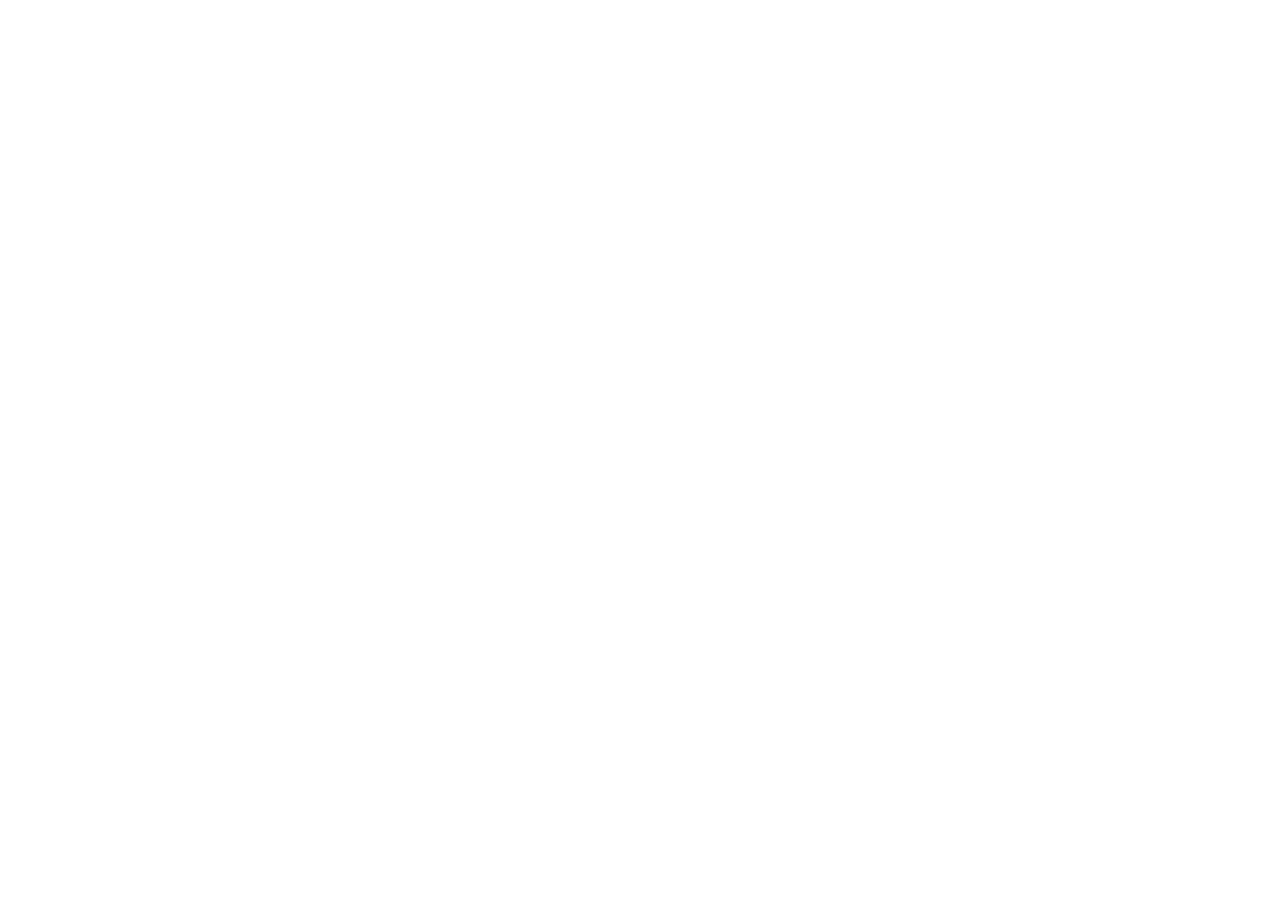
==== index.html @ a4ef33b0 "Created index.html file at root level as well as a css folder which will contain styling." ====
<!DOCTYPE html>
<html lang="en">
<head>
  <meta charset="UTF-8">
  <meta http-equiv="X-UA-Compatible" content="IE=edge">
  <meta name="viewport" content="width=device-width, initial-scale=1.0">
  <title>Document</title>
</head>
<body>
  
</body>
</html>
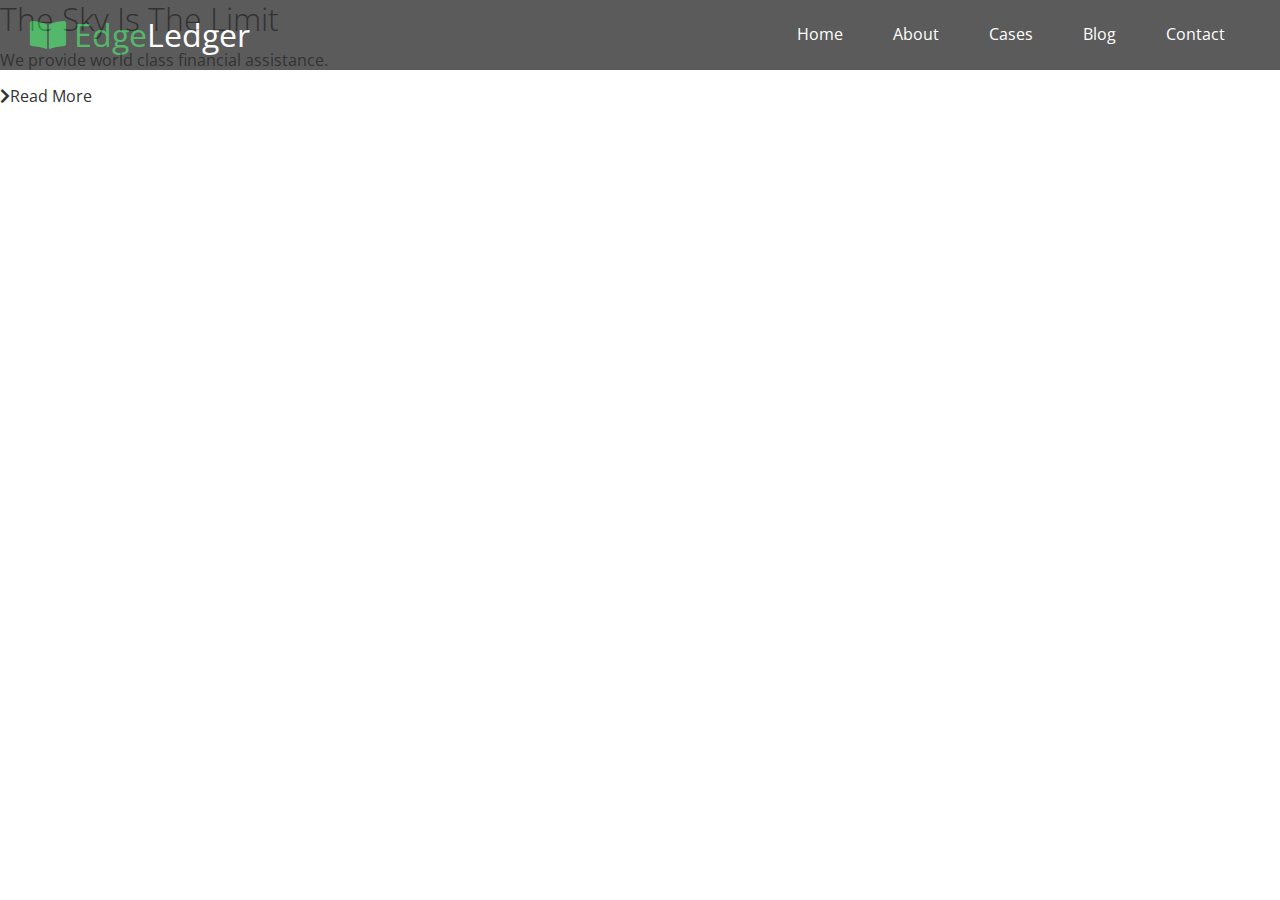
==== commit 7a9bfb99: "Created navbar with styling." ====
--- a/index.html
+++ b/index.html
@@ -4,9 +4,32 @@
   <meta charset="UTF-8">
   <meta http-equiv="X-UA-Compatible" content="IE=edge">
   <meta name="viewport" content="width=device-width, initial-scale=1.0">
-  <title>Document</title>
+  <title>Welcome to EdgeLedger</title>
+  <link rel="stylesheet" href="https://cdnjs.cloudflare.com/ajax/libs/font-awesome/5.15.4/css/all.min.css" integrity="sha512-1ycn6IcaQQ40/MKBW2W4Rhis/DbILU74C1vSrLJxCq57o941Ym01SwNsOMqvEBFlcgUa6xLiPY/NS5R+E6ztJQ==" crossorigin="anonymous" referrerpolicy="no-referrer" />
+  <link rel="stylesheet" href="./css/utilities.css">
+  <link rel="stylesheet" href="./css/style.css">
 </head>
-<body>
-  
+<body id="home"->
+  <header class="hero">
+    <div class="navbar">
+      <h1 class="logo">
+        <span class="text-primary"><i class="fas fa-book-open"></i> Edge</span>Ledger
+      </h1>
+      <nav>
+        <ul>
+          <li><a href="#home">Home</a></li>
+          <li><a href="#about">About</a></li>
+          <li><a href="#cases">Cases</a></li>
+          <li><a href="#blog">Blog</a></li>
+          <li><a href="#contact">Contact</a></li>
+        </ul>
+      </nav>
+    </div>
+    <div class="content">
+      <h1>The Sky Is The Limit</h1>
+      <p>We provide world class financial assistance.</p>
+      <a href="#about" class="btn"><i class="fas fa-chevron-right"></i>Read More</a>
+    </div>
+  </header>
 </body>
 </html>--- a/css/utilities.css
+++ b/css/utilities.css
@@ -0,0 +1,9 @@
+/* Text colors */
+
+.text-primary {
+  color: #28a745;
+}
+
+.text-secondary {
+  color: #0284d0;
+}
--- a/css/style.css
+++ b/css/style.css
@@ -0,0 +1,70 @@
+@import url("https://fonts.googleapis.com/css2?family=Open+Sans:wght@300;400&display=swap");
+
+* {
+  box-sizing: border-box;
+  padding: 0;
+  margin: 0;
+}
+
+body {
+  font-family: "Open Sans", sans-serif;
+  background: #fff;
+  color: #333;
+  line-height: 1.6;
+}
+
+ul {
+  list-style: none;
+}
+
+a {
+  color: #333;
+  text-decoration: none;
+}
+
+h1,
+h2 {
+  font-weight: 300;
+  line-height: 1.2;
+}
+
+p {
+  margin: 10px 0;
+}
+
+img {
+  width: 100%;
+}
+
+/* Navbar */
+.navbar {
+  display: flex;
+  align-items: center;
+  justify-content: space-between;
+  background: #333;
+  color: #fff;
+  opacity: 0.8;
+  width: 100%;
+  height: 70px;
+  position: fixed;
+  top: 0px;
+  padding: 0 30px;
+}
+
+.navbar a {
+  color: #fff;
+  padding: 10px 20px;
+  margin: 0 5px;
+}
+
+.navbar a:hover {
+  border-bottom: #28a745 2px solid;
+}
+
+.navbar ul {
+  display: flex;
+}
+
+.navbar .logo {
+  font-weight: 400;
+}
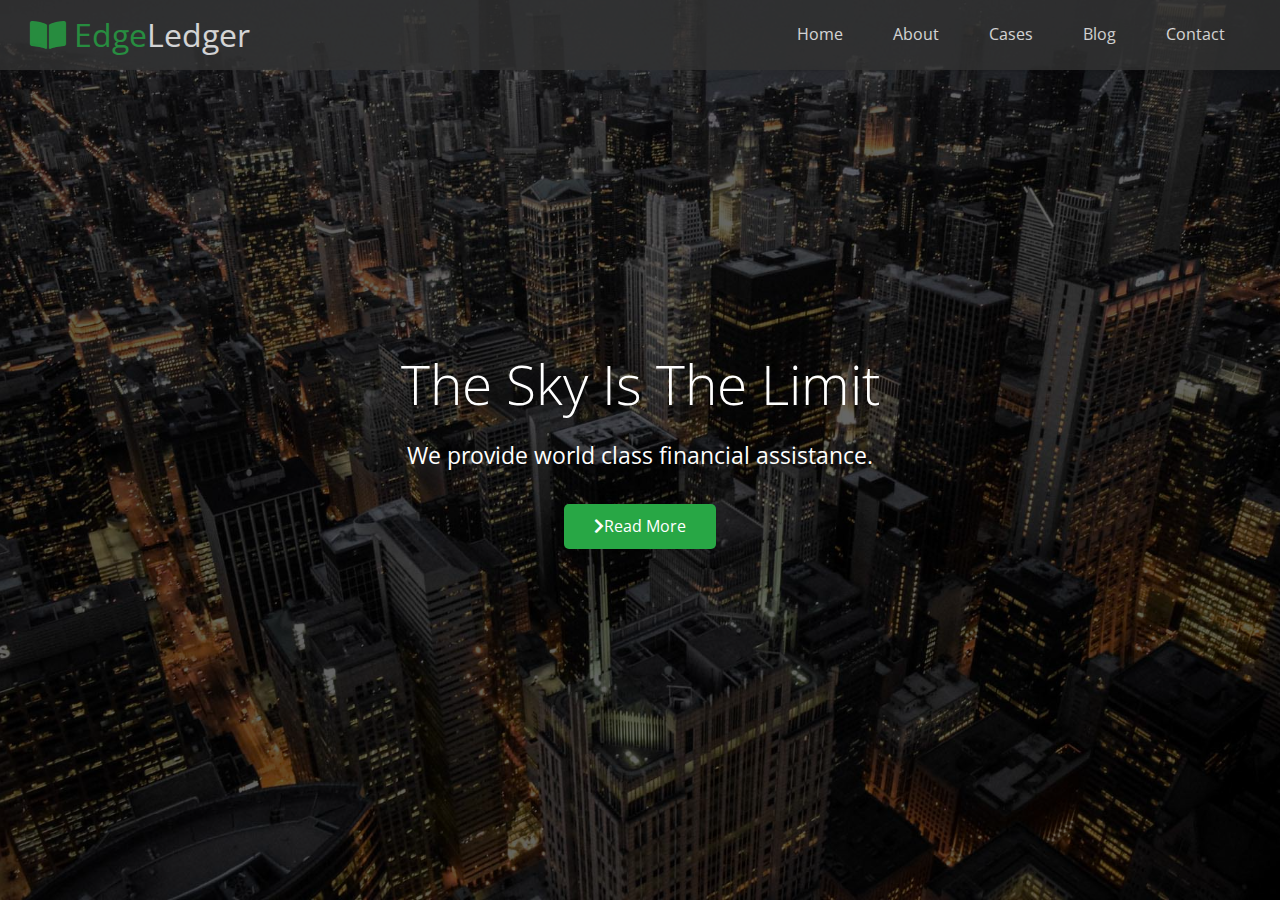
==== commit 56dc0c6d: "Added content to header including a navbar and styled." ====
--- a/index.html
+++ b/index.html
@@ -28,7 +28,7 @@
     <div class="content">
       <h1>The Sky Is The Limit</h1>
       <p>We provide world class financial assistance.</p>
-      <a href="#about" class="btn"><i class="fas fa-chevron-right"></i>Read More</a>
+      <a href="#about" class="btn btn-primary"><i class="fas fa-chevron-right"></i>Read More</a>
     </div>
   </header>
 </body>
--- a/css/utilities.css
+++ b/css/utilities.css
@@ -7,3 +7,36 @@
 .text-secondary {
   color: #0284d0;
 }
+
+/* Button */
+.btn {
+  cursor: pointer;
+  display: inline-block;
+  padding: 10px 30px;
+  border: none;
+  border-radius: 5px;
+}
+
+.btn:hover {
+  opacity: 0.9;
+}
+
+.btn-primary {
+  background: #28a745;
+  color: #fff;
+}
+
+.btn-secondary {
+  background: #0284d0;
+  color: #fff;
+}
+
+.btn-dark {
+  background: #333;
+  color: #fff;
+}
+
+.btn-light {
+  background: #f4f4f4;
+  color: #333;
+}
--- a/css/style.css
+++ b/css/style.css
@@ -68,3 +68,45 @@
 .navbar .logo {
   font-weight: 400;
 }
+
+/* Header */
+.hero {
+  background: url("../img/home/showcase.jpg") no-repeat center center/cover;
+  height: 100vh;
+  position: relative;
+  color: #fff;
+}
+
+.hero .content {
+  display: flex;
+  flex-direction: column;
+  align-items: center;
+  justify-content: center;
+  text-align: center;
+  height: 100%;
+  padding: 0 20px;
+}
+
+.hero .content h1 {
+  font-size: 55px;
+}
+
+.hero .content p {
+  font-size: 23px;
+  max-width: 600px;
+  margin: 20px 0 30px;
+}
+
+.hero::before {
+  content: "";
+  position: absolute;
+  top: 0;
+  left: 0;
+  width: 100%;
+  height: 100%;
+  background: rgba(0, 0, 0, 0.6);
+}
+
+.hero * {
+  z-index: 10;
+}
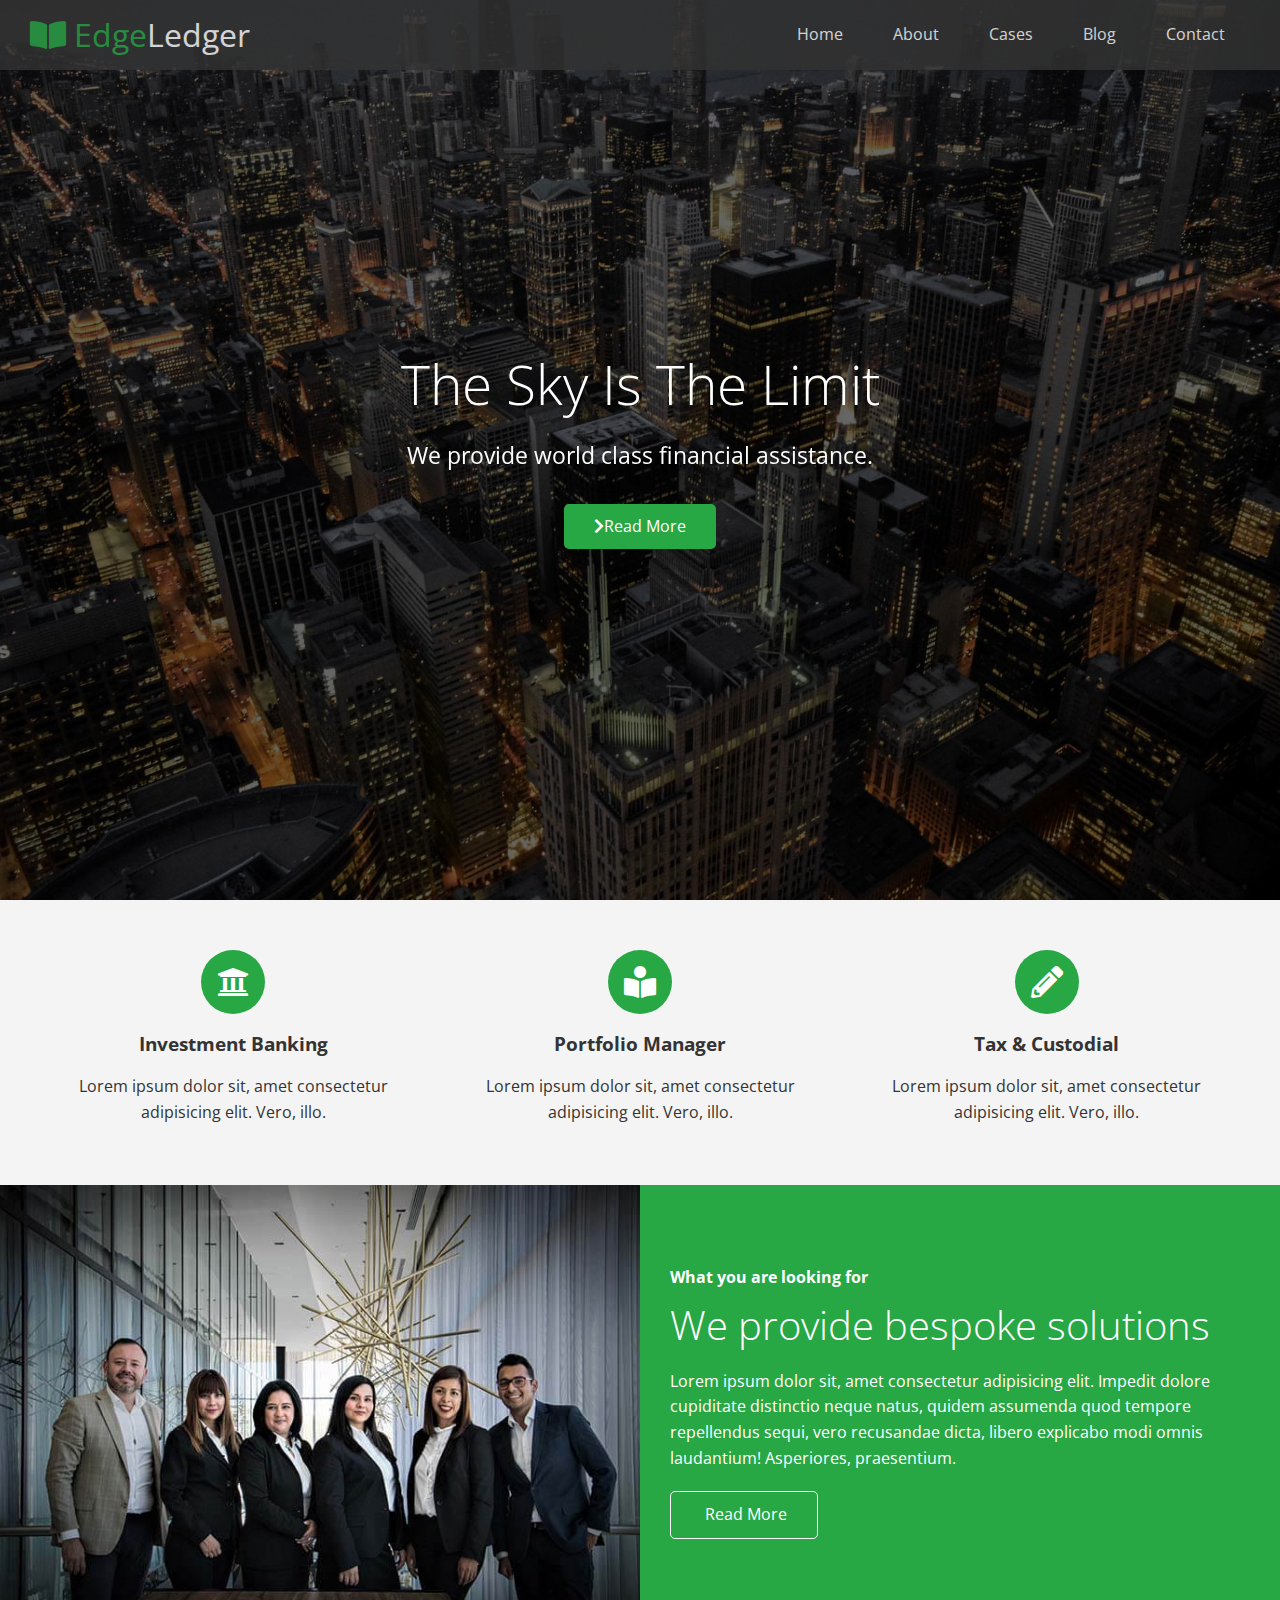
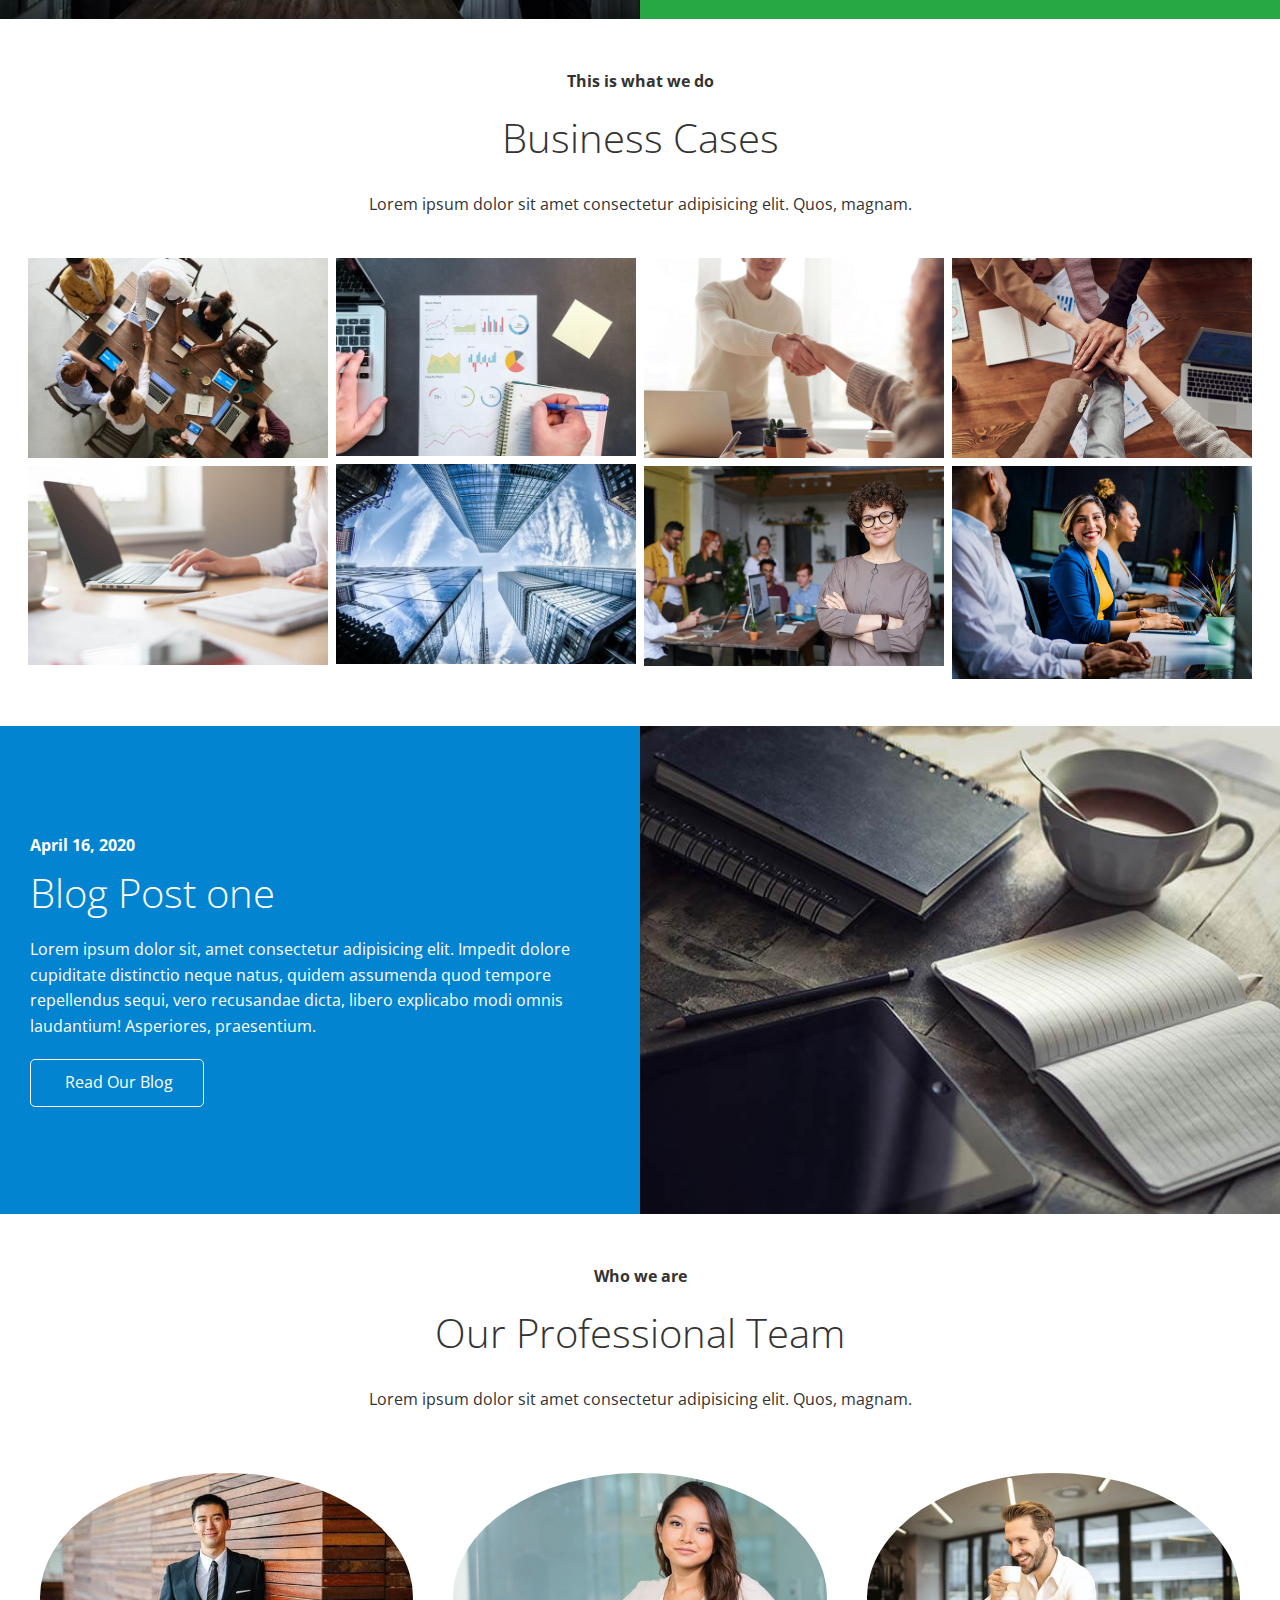
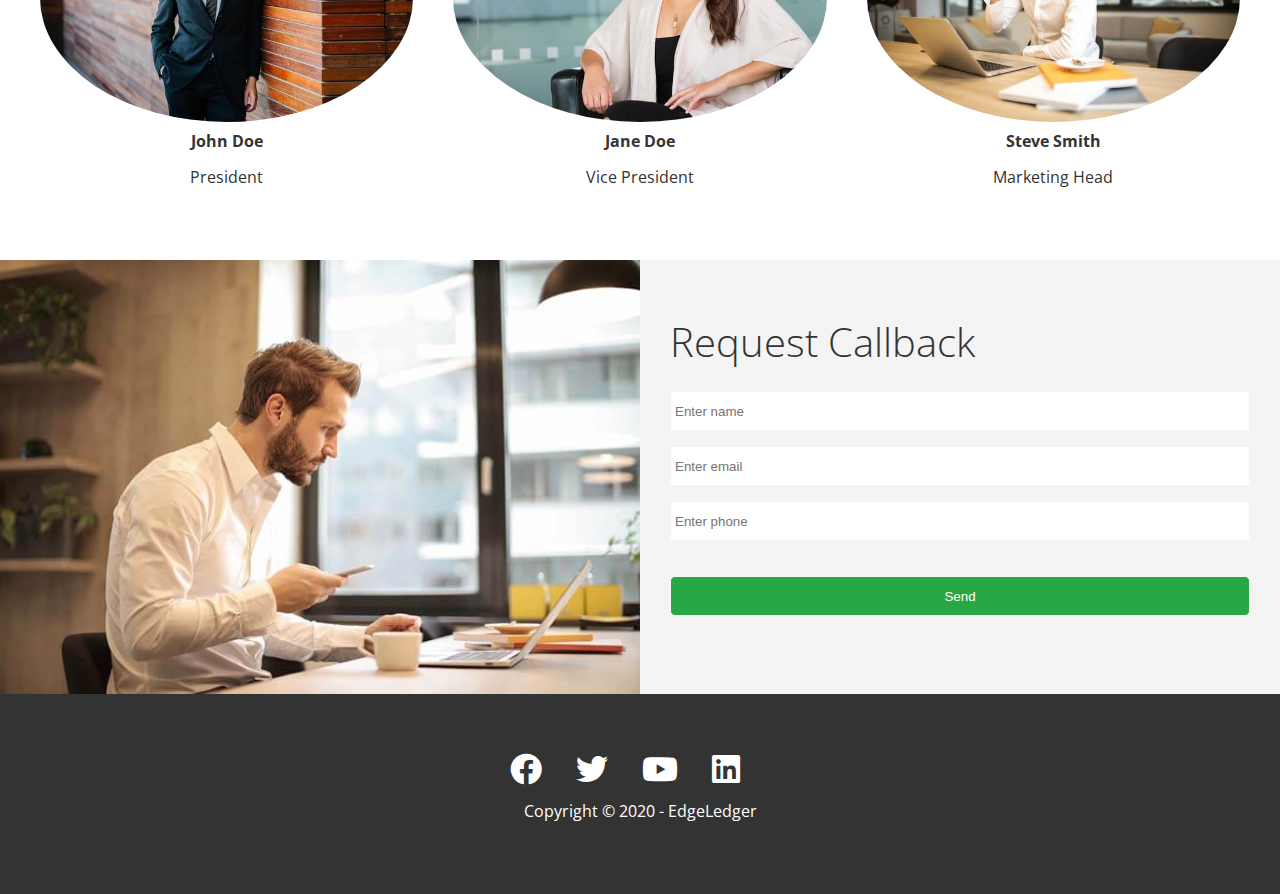
==== commit 8fbc9036: "Completed home page with all styling." ====
--- a/index.html
+++ b/index.html
@@ -31,5 +31,165 @@
       <a href="#about" class="btn btn-primary"><i class="fas fa-chevron-right"></i>Read More</a>
     </div>
   </header>
+  <main>
+    <!-- About icons -->
+    <section id="about" class="icons bg-light">
+      <div class="flex-items">
+        <div>
+          <i class="fas fa-university fa-2x"></i>
+          <div>
+            <h3>Investment Banking</h3>
+            <p>Lorem ipsum dolor sit, amet consectetur adipisicing elit. Vero, illo.</p>
+          </div>
+        </div>
+        <div>
+          <i class="fas fa-book-reader fa-2x"></i>
+          <div>
+            <h3>Portfolio Manager</h3>
+            <p>Lorem ipsum dolor sit, amet consectetur adipisicing elit. Vero, illo.</p>
+          </div>
+        </div>
+        <div>
+          <i class="fas fa-pencil-alt fa-2x"></i>
+          <div>
+            <h3>Tax & Custodial</h3>
+            <p>Lorem ipsum dolor sit, amet consectetur adipisicing elit. Vero, illo.</p>
+          </div>
+        </div>
+      </div>
+    </section>
+    <!-- About solutions -->
+    <section class="solutions flex-columns">
+      <div class="row">
+        <div class="column">
+          <div class="column-1">
+            <img src="./img/home/people.jpg" alt="">
+          </div>
+        </div>
+        <div class="column">
+          <div class="column-2 bg-primary">
+            <h4>What you are looking for</h4>
+            <h2>We provide bespoke solutions</h2>
+            <p>Lorem ipsum dolor sit, amet consectetur adipisicing elit. Impedit dolore cupiditate distinctio neque natus, quidem assumenda quod tempore repellendus sequi, vero recusandae dicta, libero explicabo modi omnis laudantium! Asperiores, praesentium.</p>
+            <a href="#" class="btn btn-outline">
+              <i class="fas fa-chevron"></i> 
+              Read More
+            </a>
+          </div>
+        </div>
+      </div>
+    </section>
+    <!-- Cases -->
+    <section id="cases" class="cases flex-grid section-padding">
+      <header class="section-header">
+        <h4>This is what we do</h4>
+        <h2>Business Cases</h2>
+        <p>Lorem ipsum dolor sit amet consectetur adipisicing elit. Quos, magnam.</p>
+      </header>
+      <div class="row">
+        <div class="column">
+          <img src="./img/cases/cases1.jpg" alt="">
+          <img src="./img/cases/cases2.jpg" alt="">
+        </div>
+        <div class="column">
+          <img src="./img/cases/cases3.jpg" alt="">
+          <img src="./img/cases/cases4.jpg" alt="">
+        </div>
+        <div class="column">
+          <img src="./img/cases/cases5.jpg" alt="">
+          <img src="./img/cases/cases6.jpg" alt="">
+        </div>
+        <div class="column">
+          <img src="./img/cases/cases7.jpg" alt="">
+          <img src="./img/cases/cases8.jpg" alt="">
+        </div>
+      </div>
+    </section>
+    <!-- Blog -->
+    <section id="blog" class="blog solutions flex-columns flex-reverse">
+      <div class="row">
+        <div class="column">
+          <div class="column-1">
+            <img src="./img/home/blog.jpg" alt="">
+          </div>
+        </div>
+        <div class="column">
+          <div class="column-2 bg-secondary">
+            <h4>April 16, 2020</h4>
+            <h2>Blog Post one</h2>
+            <p>Lorem ipsum dolor sit, amet consectetur adipisicing elit. Impedit dolore cupiditate distinctio neque natus, quidem assumenda quod tempore repellendus sequi, vero recusandae dicta, libero explicabo modi omnis laudantium! Asperiores, praesentium.</p>
+            <a href="#" class="btn btn-outline">
+              <i class="fas fa-chevron"></i> 
+              Read Our Blog
+            </a>
+          </div>
+        </div>
+      </div>
+    </section>
+    <!-- Team -->
+    <section id="team" class="team section-padding">
+      <header class="section-header">
+        <h4>Who we are</h4>
+        <h2>Our Professional Team</h2>
+        <p>Lorem ipsum dolor sit amet consectetur adipisicing elit. Quos, magnam.</p>
+      </header>
+      <div class="flex-items">
+        <div>
+          <img src="./img/team/person1.jpg" alt="">
+          <h4>John Doe</h4>
+          <p>President</p>
+        </div>
+        <div>
+          <img src="./img/team/person2.jpg" alt="">
+          <h4>Jane Doe</h4>
+          <p>Vice President</p>
+        </div>
+        <div>
+          <img src="./img/team/person3.jpg" alt="">
+          <h4>Steve Smith</h4>
+          <p>Marketing Head</p>
+        </div>
+      </div>
+    </section>
+    <!-- Contact -->
+    <section id="contact" class="contact flex-columns">
+      <div class="row">
+        <div class="column">
+          <div class="column-1">
+            <img src="./img/home/contact.jpg" alt="">
+          </div>
+        </div>
+        <div class="column">
+          <div class="column-2 bg-light">
+            <h2>Request Callback</h2>
+            <form action="" class="callback-form">
+              <div class="form-control">
+                <label for="name"></label>
+                <input type="text" name="name" id="name" placeholder="Enter name">
+              </div>
+              <div class="form-control">
+                <label for="email"></label>
+                <input type="email" name="email" id="email" placeholder="Enter email">
+              </div>
+              <div class="form-control">
+                <label for="phone"></label>
+                <input type="text" name="phone" id="phone" placeholder="Enter phone">
+              </div>
+              <input type="submit" value="Send" id="submit" class="btn">
+            </form>
+          </div>
+        </div>
+      </div>
+    </section>
+  </main>
+  <footer class="footer bg-dark">
+    <div class="social">
+      <a href=""><i class="fab fa-facebook fa-2x"></i></a>
+      <a href=""><i class="fab fa-twitter fa-2x"></i></a>
+      <a href=""><i class="fab fa-youtube fa-2x"></i></a>
+      <a href=""><i class="fab fa-linkedin fa-2x"></i></a>
+    </div>
+    <p>Copyright &copy; 2020 - EdgeLedger</p>
+  </footer>
 </body>
 </html>--- a/css/utilities.css
+++ b/css/utilities.css
@@ -15,28 +15,134 @@
   padding: 10px 30px;
   border: none;
   border-radius: 5px;
+  color: #fff;
+  background-color: #28a745;
 }
 
 .btn:hover {
   opacity: 0.9;
 }
 
-.btn-primary {
+.btn-primary,
+.bg-primary {
   background: #28a745;
   color: #fff;
 }
 
-.btn-secondary {
+.btn-secondary,
+.bg-secondary {
   background: #0284d0;
   color: #fff;
 }
 
-.btn-dark {
+.btn-dark,
+.bg-dark {
   background: #333;
   color: #fff;
 }
 
-.btn-light {
+.btn-light,
+.bg-light {
   background: #f4f4f4;
   color: #333;
 }
+
+.btn-outline {
+  background: transparent;
+  border: 1px solid #fff;
+}
+/* Flex items */
+.flex-items {
+  display: flex;
+  text-align: center;
+  justify-content: center;
+  text-align: center;
+  height: 100%;
+}
+
+.flex-items > div {
+  padding: 20px;
+}
+
+/* Flex columns */
+.flex-columns.flex-reverse .row {
+  flex-direction: row-reverse;
+}
+
+.flex-columns .row {
+  display: flex;
+  flex-direction: row;
+  flex-wrap: wrap;
+  width: 100%;
+}
+
+.flex-columns .column {
+  display: flex;
+  flex-direction: column;
+  flex-basis: 100%;
+  flex: 1;
+}
+
+.flex-columns .column .column-1,
+.flex-columns .column .column-2 {
+  height: 100%;
+}
+
+.flex-columns img {
+  width: 100%;
+  height: 100%;
+  object-fit: cover;
+}
+
+.flex-columns .column-2 {
+  display: flex;
+  flex-direction: column;
+  align-items: flex-start;
+  justify-content: center;
+  padding: 30px;
+}
+
+.flex-columns h2 {
+  font-size: 40px;
+  font-weight: 100;
+}
+
+.flex-columns h4 {
+  margin-bottom: 10px;
+}
+
+.flex-columns p {
+  margin: 20px 0;
+}
+
+/* Section header */
+.section-header {
+  padding: 30px;
+  display: flex;
+  flex-direction: column;
+  align-items: center;
+  justify-content: center;
+  text-align: center;
+}
+
+.section-header h2 {
+  font-size: 40px;
+  margin: 20px 0;
+}
+
+.section-padding {
+  padding: 20px 20px 40px;
+}
+
+/* Flex grid */
+.flex-grid .row {
+  display: flex;
+  flex-wrap: wrap;
+  padding: 0 4px;
+}
+
+.flex-grid .column {
+  flex: 25%;
+  max-width: 25%;
+  padding: 0 4px;
+}
--- a/css/style.css
+++ b/css/style.css
@@ -110,3 +110,81 @@
 .hero * {
   z-index: 10;
 }
+
+/* Icons */
+.icons {
+  padding: 30px;
+}
+
+.icons h3 {
+  font-weight: bold;
+  margin-bottom: 15px;
+}
+
+.icons i {
+  background-color: #28a745;
+  color: #fff;
+  padding: 1rem;
+  border-radius: 50%;
+  margin-bottom: 15px;
+}
+
+.cases img:hover {
+  opacity: 0.7;
+}
+
+.team img {
+  border-radius: 50%;
+}
+
+/* Callback form */
+.callback-form {
+  width: 100%;
+  padding: 20px 0;
+}
+
+.callback-form label {
+  display: block;
+  margin-bottom: 5px;
+}
+
+.callback-form .form-control {
+  margin-bottom: 15px;
+}
+
+.callback-form input {
+  width: 100%;
+  padding: 4px;
+  height: 40px;
+  border: #f5f5f5 1px solid;
+}
+
+.callback-form input:focus {
+  outline-color: #28a745;
+}
+
+.callback-form .btn {
+  padding: 12px 0;
+  margin-top: 20px;
+}
+
+/* Footer */
+.footer {
+  display: flex;
+  flex-direction: column;
+  align-items: center;
+  justify-content: center;
+  text-align: center;
+  height: 200px;
+}
+
+.footer a {
+  color: #fff;
+}
+
+.footer a:hover {
+  color: #28a745;
+}
+.footer .social > * {
+  margin-right: 30px;
+}
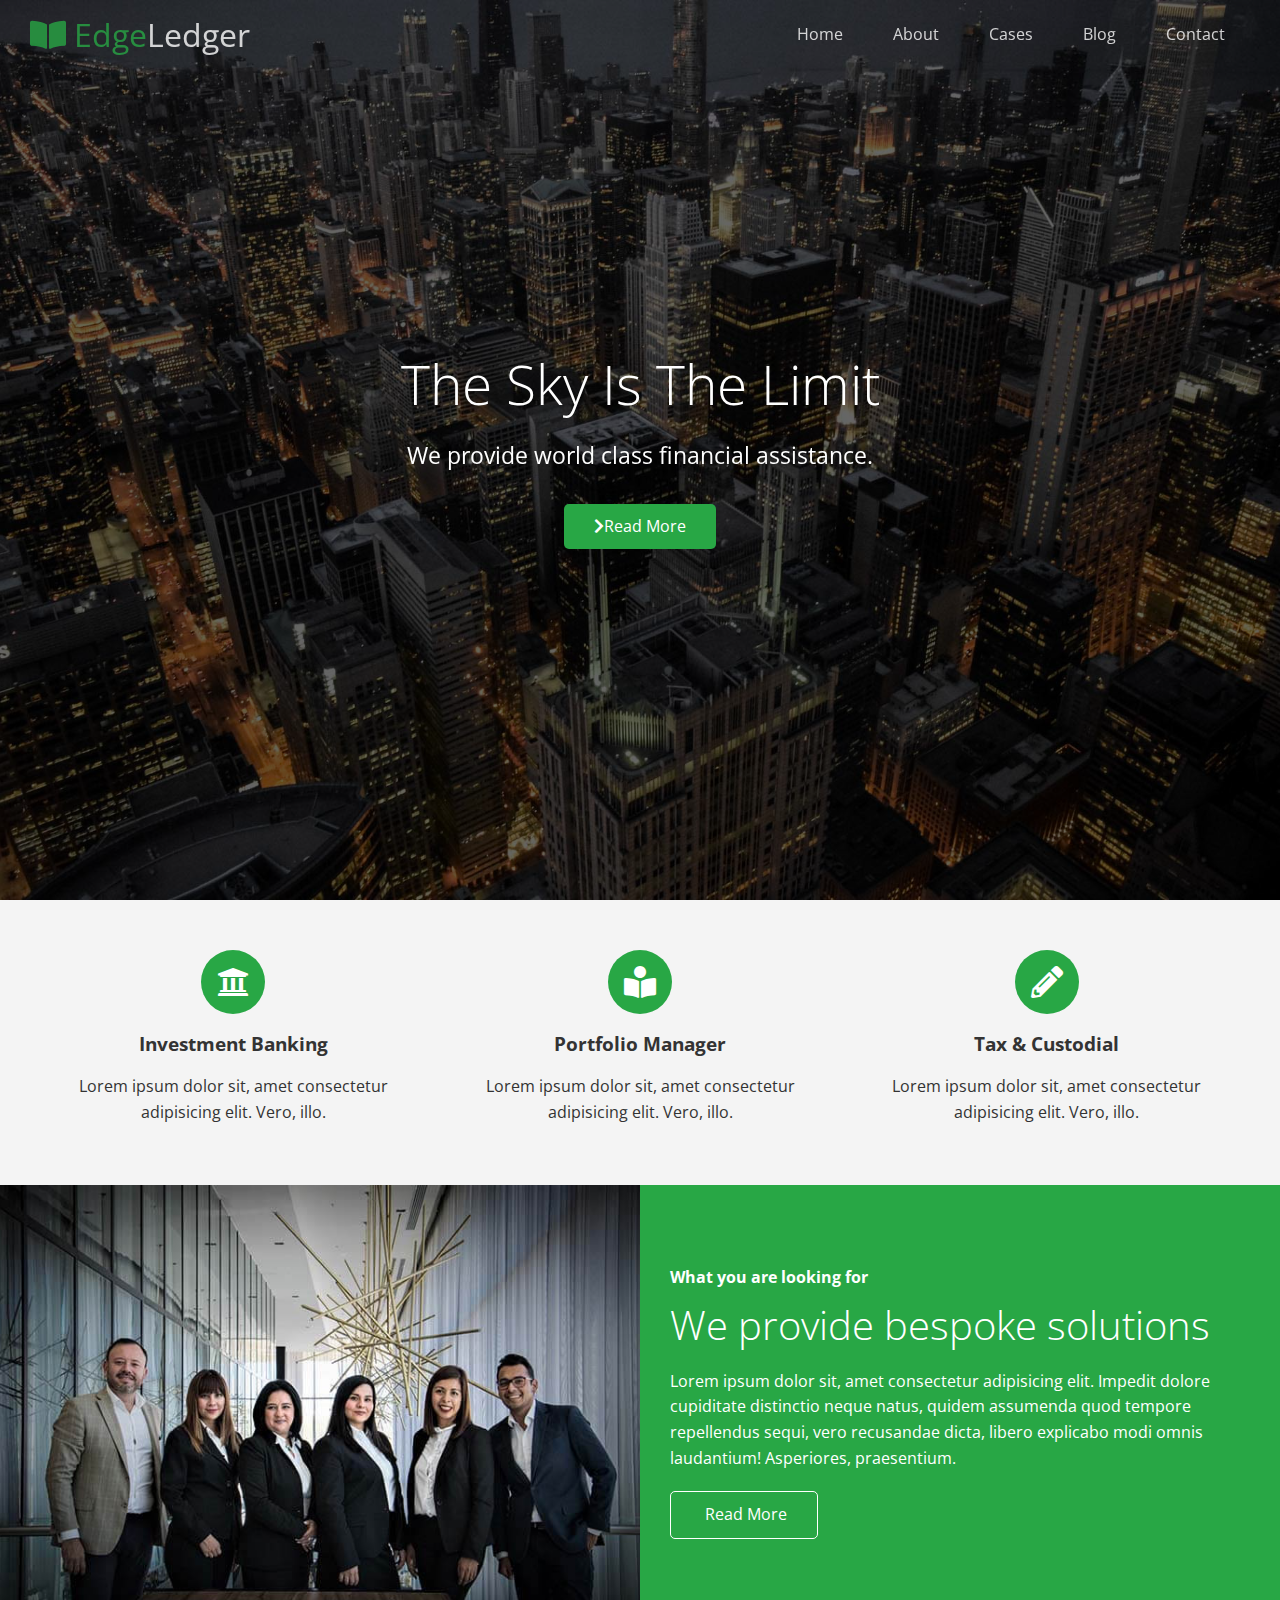
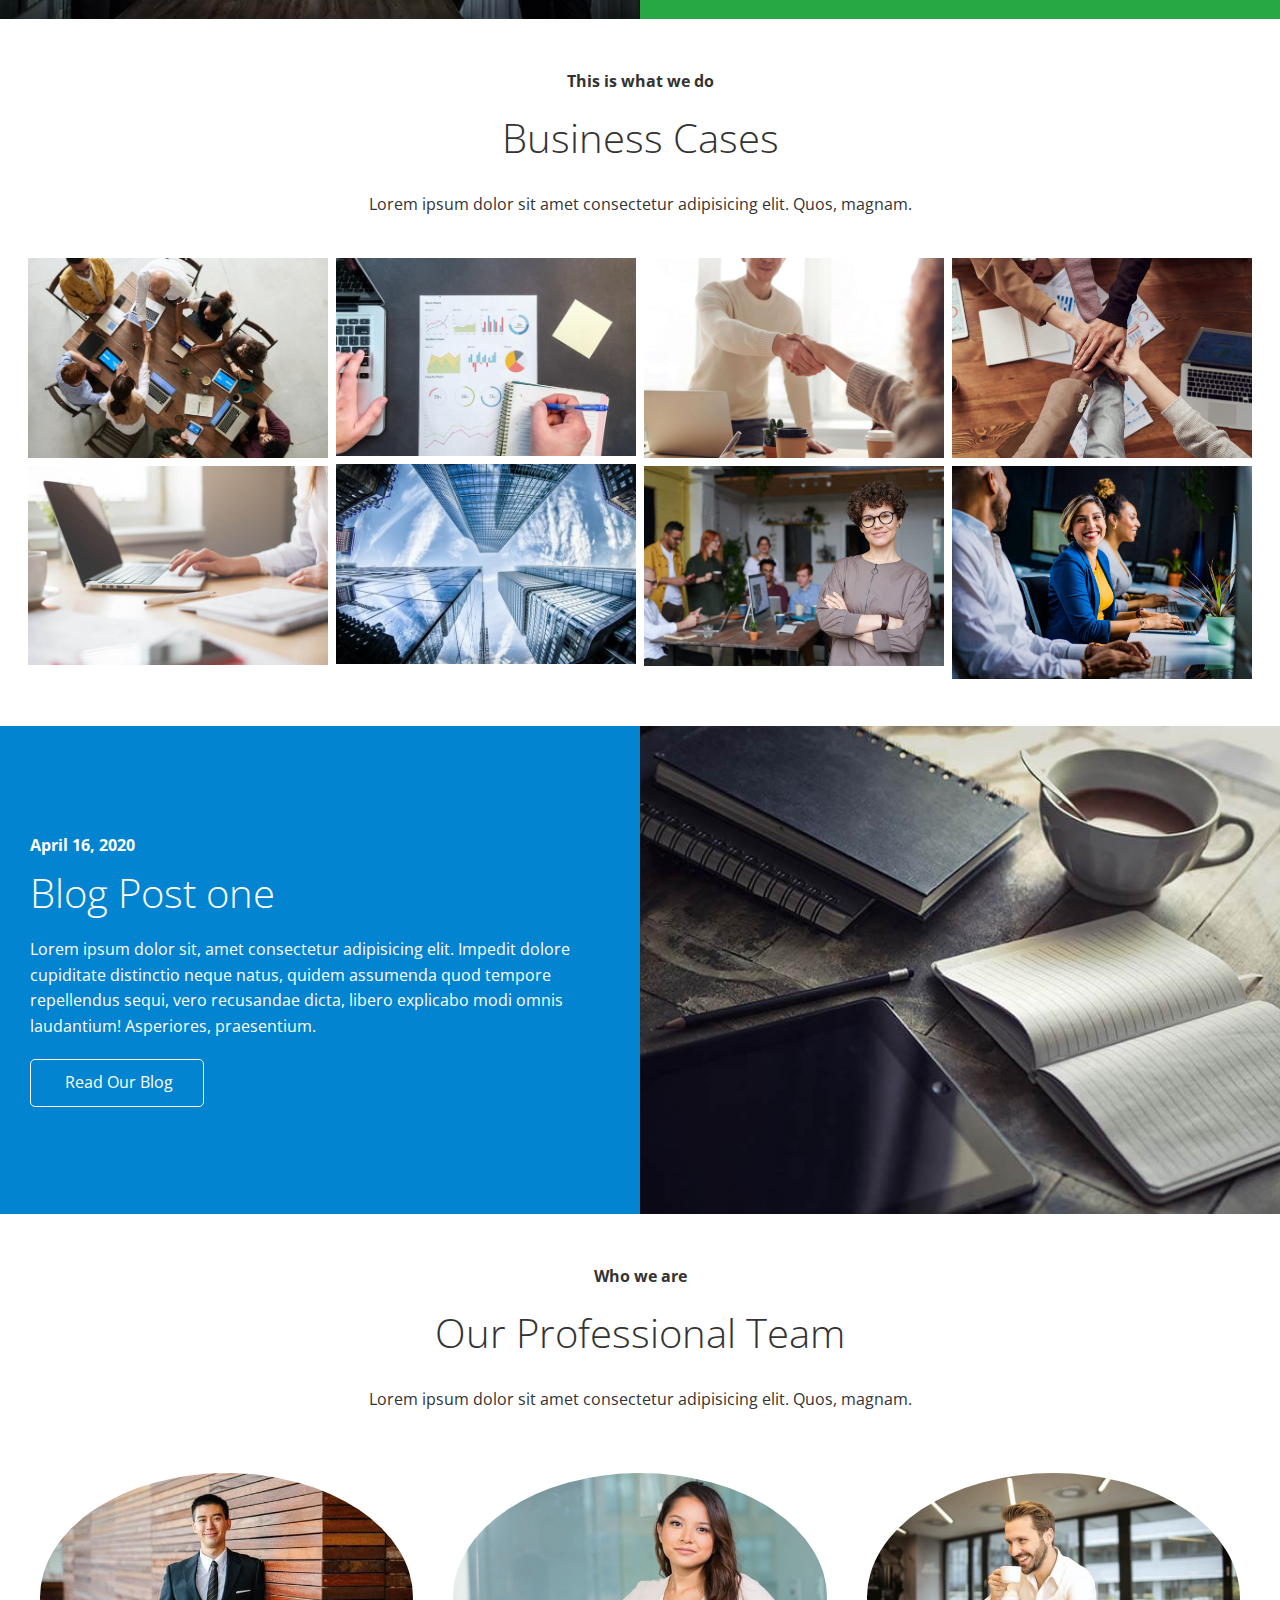
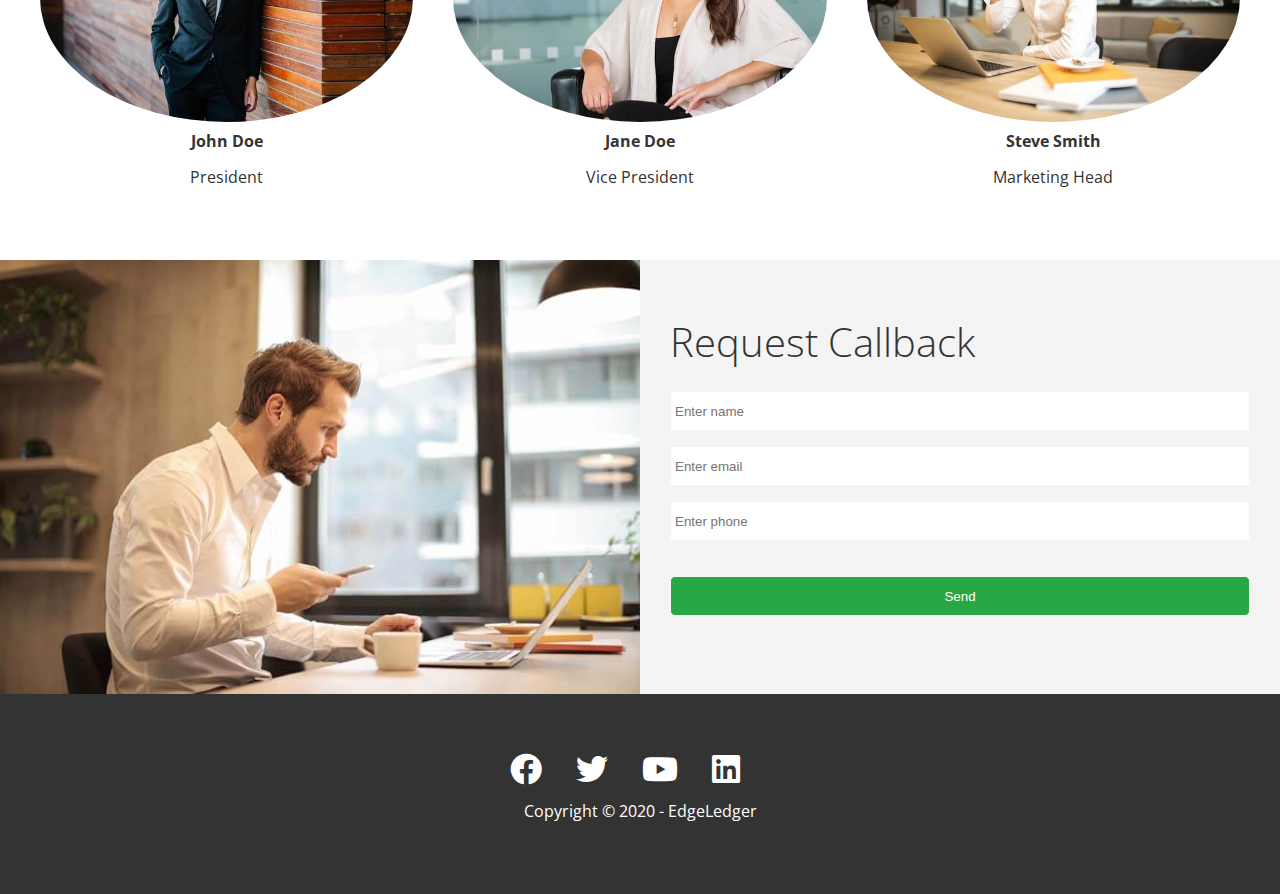
==== commit 426e1ebe: "Completed project." ====
--- a/index.html
+++ b/index.html
@@ -5,13 +5,15 @@
   <meta http-equiv="X-UA-Compatible" content="IE=edge">
   <meta name="viewport" content="width=device-width, initial-scale=1.0">
   <title>Welcome to EdgeLedger</title>
+  <link rel="shortcut icon" type="image/x-icon" href="./favicon.ico"/>
   <link rel="stylesheet" href="https://cdnjs.cloudflare.com/ajax/libs/font-awesome/5.15.4/css/all.min.css" integrity="sha512-1ycn6IcaQQ40/MKBW2W4Rhis/DbILU74C1vSrLJxCq57o941Ym01SwNsOMqvEBFlcgUa6xLiPY/NS5R+E6ztJQ==" crossorigin="anonymous" referrerpolicy="no-referrer" />
+  <link rel="stylesheet" href="./css/lightbox.min.css">
   <link rel="stylesheet" href="./css/utilities.css">
   <link rel="stylesheet" href="./css/style.css">
 </head>
 <body id="home"->
   <header class="hero">
-    <div class="navbar">
+    <div id="navbar" class="navbar top">
       <h1 class="logo">
         <span class="text-primary"><i class="fas fa-book-open"></i> Edge</span>Ledger
       </h1>
@@ -88,20 +90,36 @@
       </header>
       <div class="row">
         <div class="column">
-          <img src="./img/cases/cases1.jpg" alt="">
-          <img src="./img/cases/cases2.jpg" alt="">
-        </div>
-        <div class="column">
-          <img src="./img/cases/cases3.jpg" alt="">
-          <img src="./img/cases/cases4.jpg" alt="">
-        </div>
-        <div class="column">
-          <img src="./img/cases/cases5.jpg" alt="">
-          <img src="./img/cases/cases6.jpg" alt="">
-        </div>
-        <div class="column">
-          <img src="./img/cases/cases7.jpg" alt="">
-          <img src="./img/cases/cases8.jpg" alt="">
+          <a href="./img/cases/cases1.jpg" data-lightbox="cases" data-title="Lorem ipsum dolor sit amet consectetur adipisicing elit. Quos, magnam.">
+            <img src="./img/cases/cases1.jpg" alt="">
+          </a>
+          <a href="./img/cases/cases2.jpg" data-lightbox="cases" data-title="Lorem ipsum dolor sit amet consectetur adipisicing elit. Quos, magnam.">
+            <img src="./img/cases/cases2.jpg" alt="">
+          </a>
+        </div>
+        <div class="column">
+          <a href="./img/cases/cases3.jpg" data-lightbox="cases" data-title="Lorem ipsum dolor sit amet consectetur adipisicing elit. Quos, magnam.">  
+            <img src="./img/cases/cases3.jpg" alt="">
+          </a>
+          <a href="./img/cases/cases4.jpg" data-lightbox="cases" data-title="Lorem ipsum dolor sit amet consectetur adipisicing elit. Quos, magnam.">
+            <img src="./img/cases/cases4.jpg" alt="">
+          </a>
+        </div>
+        <div class="column">
+          <a href="./img/cases/cases5.jpg" data-lightbox="cases" data-title="Lorem ipsum dolor sit amet consectetur adipisicing elit. Quos, magnam.">
+            <img src="./img/cases/cases5.jpg" alt="">
+          </a>
+          <a href="./img/cases/cases6.jpg" data-lightbox="cases" data-title="Lorem ipsum dolor sit amet consectetur adipisicing elit. Quos, magnam.">
+            <img src="./img/cases/cases6.jpg" alt="">
+          </a>
+        </div>
+        <div class="column">
+          <a href="./img/cases/cases7.jpg" data-lightbox="cases" data-title="Lorem ipsum dolor sit amet consectetur adipisicing elit. Quos, magnam.">
+            <img src="./img/cases/cases7.jpg" alt="">
+          </a>
+          <a href="./img/cases/cases8.jpg" data-lightbox="cases" data-title="Lorem ipsum dolor sit amet consectetur adipisicing elit. Quos, magnam.">
+            <img src="./img/cases/cases8.jpg" alt="">
+          </a>
         </div>
       </div>
     </section>
@@ -118,7 +136,7 @@
             <h4>April 16, 2020</h4>
             <h2>Blog Post one</h2>
             <p>Lorem ipsum dolor sit, amet consectetur adipisicing elit. Impedit dolore cupiditate distinctio neque natus, quidem assumenda quod tempore repellendus sequi, vero recusandae dicta, libero explicabo modi omnis laudantium! Asperiores, praesentium.</p>
-            <a href="#" class="btn btn-outline">
+            <a href="./blog.html" class="btn btn-outline">
               <i class="fas fa-chevron"></i> 
               Read Our Blog
             </a>
@@ -191,5 +209,41 @@
     </div>
     <p>Copyright &copy; 2020 - EdgeLedger</p>
   </footer>
+  <script src="https://code.jquery.com/jquery-3.6.0.min.js" integrity="sha256-/xUj+3OJU5yExlq6GSYGSHk7tPXikynS7ogEvDej/m4=" crossorigin="anonymous"></script>
+  <script src="./js/lightbox.min.js"></script>
+  <script>  
+    const navbar = document.getElementById("navbar");
+    let scrolled = false;
+
+    window.onscroll = function(){
+      if(window.pageYOffset > 100) {
+        navbar.classList.remove("top");
+        if(!scrolled) {
+          navbar.style.transform = "translateY(-70px)";
+        }
+        setTimeout(function() {
+          navbar.style.transform = "translateY(0)";
+          scrolled = true;
+        }, 200)
+      } else {
+        navbar.classList.add("top");
+        scrolled = false;
+      }
+    }
+
+    // Smooth scrolling
+    $("#navbar a, .btn").on("click", function(e) {
+      if(this.hash !== "") {
+        e.preventDefault();
+        const hash = this.hash;
+        $("html, body").animate(
+          {
+            scrollTop: $(hash).offset().top - 100,
+          },
+          800
+        );
+      }
+    });
+  </script>
 </body>
 </html>--- a/css/style.css
+++ b/css/style.css
@@ -49,6 +49,11 @@
   position: fixed;
   top: 0px;
   padding: 0 30px;
+  transition: 0.5s;
+}
+
+.navbar.top {
+  background: transparent;
 }
 
 .navbar a {
@@ -111,6 +116,11 @@
   z-index: 10;
 }
 
+.hero.blog {
+  background: url("../img/home/blog.jpg") no-repeat center center/cover;
+  height: 30vh;
+}
+
 /* Icons */
 .icons {
   padding: 30px;
@@ -166,6 +176,29 @@
 .callback-form .btn {
   padding: 12px 0;
   margin-top: 20px;
+}
+
+/* Post */
+.post {
+  padding: 50px 30px;
+}
+
+.post h2 {
+  font-size: 40px;
+  margin-bottom: 20px;
+  padding-bottom: 10px;
+  border-bottom: #ccc solid 1px;
+}
+
+.post .meta {
+  margin-bottom: 30px;
+}
+
+.post img {
+  width: 300px;
+  border-radius: 50%;
+  display: block;
+  margin: 0 auto 30px;
 }
 
 /* Footer */
@@ -188,3 +221,31 @@
 .footer .social > * {
   margin-right: 30px;
 }
+
+/* Mobile */
+@media (max-width: 768px) {
+  .navbar {
+    flex-direction: column;
+    height: 120px;
+    padding: 20px;
+  }
+
+  .navbar a {
+    padding: 10px 10px;
+    margin: 0 3px;
+  }
+
+  .flex-items {
+    flex-direction: column;
+  }
+
+  .flex-columns .column,
+  .flex-grid .column {
+    flex: 100%;
+    max-width: 100%;
+  }
+
+  .team img {
+    width: 70%;
+  }
+}
